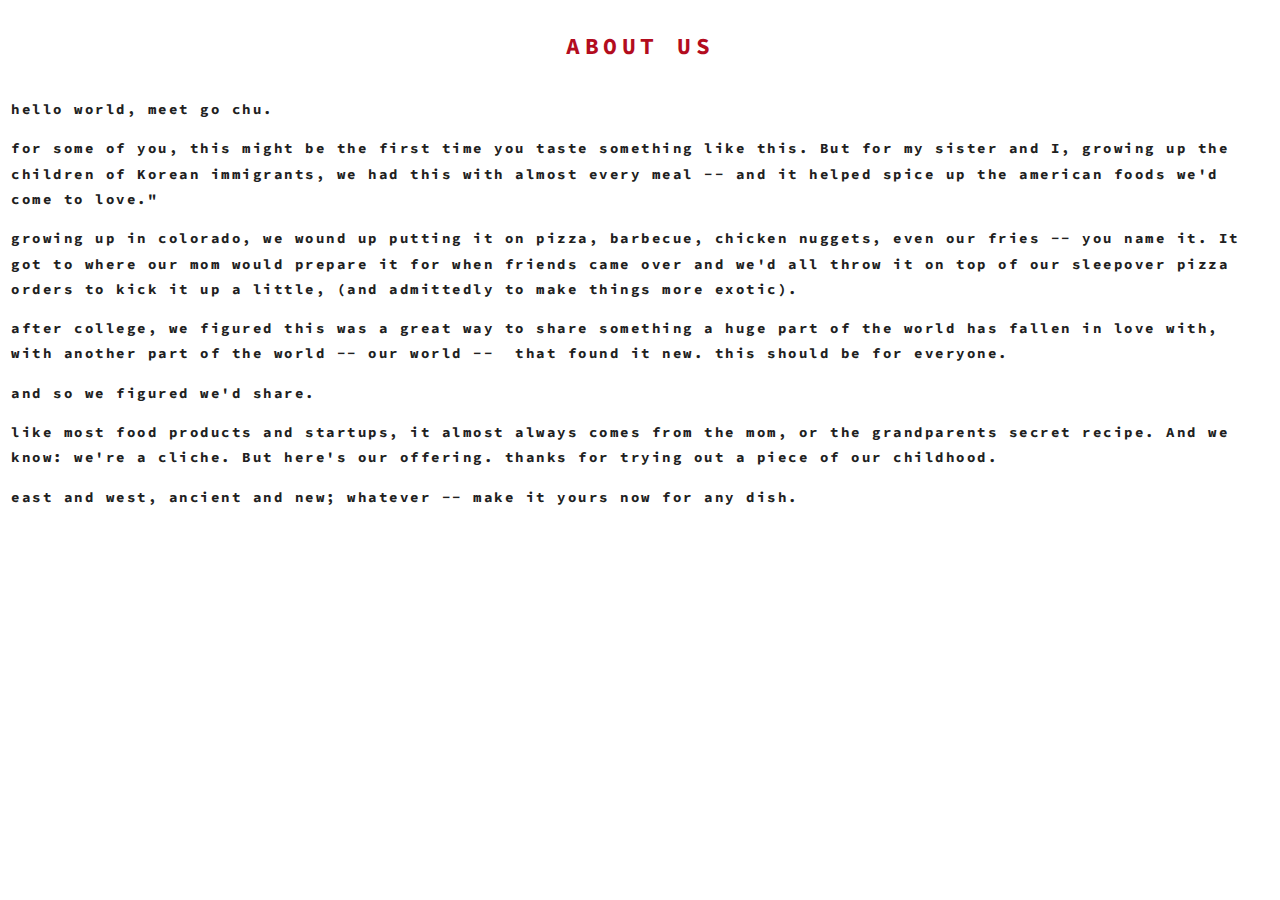
==== blog/index.html @ cd7cfe64 "initial commit" ====
<!DOCTYPE html>
<html>
  <head>
    <!--Import Google Icon Font-->
    <link href="https://fonts.googleapis.com/icon?family=Material+Icons" type="text/css" rel="stylesheet">
    <link href="../resources/fontawesome/fontawesome-all.min.css" type="text/css" rel="stylesheet">
    <link href="../resources/materialize/css/materialize.min.css" type="text/css" rel="stylesheet">
    <link href="../resources/stylesheets/style.css" type="text/css" rel="stylesheet">
    <link href="../resources/stylesheets/header.css" type="text/css" rel="stylesheet">
    <link href="../resources/stylesheets/homepage.css" type="text/css" rel="stylesheet">
    <link href="../resources/stylesheets/privacy.css" type="text/css" rel="stylesheet">
    <link href="../resources/stylesheets/login.css" type="text/css" rel="stylesheet">
    <link href="../resources/stylesheets/cart.css" type="text/css" rel="stylesheet">
    <link href="../resources/stylesheets/product.css" type="text/css" rel="stylesheet">
    <link href="../resources/stylesheets/footer.css" type="text/css" rel="stylesheet">
    <!--Let browser know website is optimized for mobile-->
    <meta name="viewport" content="width=device-width, initial-scale=1.0"/>
  </head>
    <body id="blog">
        <div class="row background">
            <div class="col l1"></div>
            <div class="col s12 m12 l12">
                <h1 class="pageTitle center-align">ABOUT US<br/><br/>
                    <p class="par left-align"> hello world, meet go chu. </p>
                    <p class="par left-align"> for some of you, this might be the first time you taste something like this. But for my sister and I, growing up the children of Korean immigrants, we had this with almost every meal -- and it helped spice up the american foods we'd come to
                        love."</p>
                    <p class="par left-align"> growing up in colorado, we wound up putting it on pizza, barbecue, chicken nuggets, even our fries -- you name it. It got to where our mom would prepare it for when friends came over and we'd all throw it on top of our sleepover pizza orders
                        to kick it up a little, (and admittedly to make things more exotic).</p>
                    <p class="par left-align"> after college, we figured this was a great way to share something a huge part of the world has fallen in love with, with another part of the world -- our world --  that found it new. this should be for everyone.</p>
                    <p class="par left-align">
                    and so we figured we'd share. </p>
                    <p class="par left-align"> like most food products and startups, it almost always comes from the mom, or the grandparents secret recipe. And we know: we're a cliche. But here's our offering. thanks for trying out a piece of our childhood.  </p>
                    <p class="par left-align">
                    east and west, ancient and new; whatever -- make it yours now for any dish. </p>
                </h1>
            </div>
        </div>
        <script type="text/javascript" src="https://code.jquery.com/jquery-3.2.1.min.js"></script>
        <script type="text/javascript" src="https://checkout.stripe.com/checkout.js"></script>
        <script type="text/javascript" src="/materialize/js/materialize.min.js"></script>
    </body>
</html>
---- resources/stylesheets/style.css ----
@import url('https://fonts.googleapis.com/css?family=Source+Code+Pro');
@import url('https://fonts.googleapis.com/css?family=Montserrat');
@import url('https://fonts.googleapis.com/css?family=Comfortaa');

body {
  /* background-color: rgba(171, 184, 190, 0.899); */
  /* background-color: #6fa9d2; */
  /* background: radial-gradient(circle, #9A9A9A, #B5B5B5, #D1D1D1, #D7D7D7); */
  /* background: radial-gradient(circle, #D7D7D7, #D1D1D1, #B5B5B5, #9A9A9A); */
  background-size: cover;
  background-position: 50%;
  display: flex;
  min-height: 100vh;
  flex-direction: column
}
 main {
  flex: 1 0 auto;
  padding: 30px
}

.gc-logo {
  width: 6em;
}

.gc-logo-2 {
  width: 10em;
  padding-top: 2em
}

#bookmarks{
  margin: 0;
  padding: 0;
}

.letterFont{
  color: #fafafacd;
  font-size: 150px;
  font-family: Comfortaa;
  letter-spacing: 4px;
  font-weight: regular
}

/* use a:active --> mouse hovers, action happens*/
a:hover.linkColor i{
  /* background-color: rgba(206, 46, 38, 0.577) */
  background-color:#a8a8a898
  /* background-color: rgba(0, 0, 255, 0.563); */
}

i.icon-white{
  /* color: rgba(255, 255, 255, 0.673); */
  color: #151515e2;
  font-size: 22px
}

.navFont{
  /* color:  rgba(206, 46, 38, 0.728); */
  color: white;
  font-size: 14px;
  font-family: Comfortaa;
  letter-spacing: 4px;
  font-weight: bolder
}

input:not([type]), input[type=text]:not(.browser-default), input[type=password]:not(.browser-default), input[type=email]:not(.browser-default), input[type=url]:not(.browser-default), input[type=time]:not(.browser-default), input[type=date]:not(.browser-default), input[type=datetime]:not(.browser-default), input[type=datetime-local]:not(.browser-default), input[type=tel]:not(.browser-default), input[type=number]:not(.browser-default), input[type=search]:not(.browser-default), textarea.materialize-textarea{
  border-bottom: 1px solid lightgrey;
}


.dropdown-content li > a, .dropdown-content li > span {
  color: #333333;
}

.input-field input[type=text]:focus {
  border-bottom: 1px solid purple;
  box-shadow: 0 1px 0 0 purple;
}

.grey-text{
  color: #212121
}

hr {
  color: dark-grey;
}

.golden {
  color: #C8b485;
}
---- resources/stylesheets/header.css ----
#homepage{
    background-image: url(../images/slide/blue.jpg);
    /* background-size: cover;
    background-position: 50%;
    background-repeat:no-repeat;
    background-position:center */
    background-repeat: no-repeat;
    background-position: center center;
    background-attachment: fixed;
    -webkit-background-size: cover;
    -moz-background-size: cover;
    -o-background-size: cover;
    background-size: cover;
  }

  .nav-hide{
    background-color: transparent;
    box-shadow: none
  }

  .nav-show{
    background-color: white;
    box-shadow: none;
    border-bottom: 1px solid lightgrey;
  }

  .link{
    /* color:  rgba(206, 46, 38, 0.728); */
    font-size: 15px;
    font-family: Comfortaa;
    letter-spacing: 3px;
    font-weight: bolder
  }

  .lightGrey_color{
    color: #eeeeee
  }

  .fa_icon{
    font-size: 18px
  }

  #pLink{
    margin-top: -5px;
    font-size: 18px
  }

  .letters {
    width: 60%;
  }
---- resources/stylesheets/homepage.css ----
.test{
    color: pink;
}
---- resources/stylesheets/privacy.css ----
.pageTitle{
    font-family: source code pro;
    letter-spacing: 4.5px;
    font-size: 23px;
    color:  #B30C1E;
    font-weight: bolder;
}

.privacy_heading{
    font-family: source code pro;
    letter-spacing: 4.5px;
    font-size: 19px;
    color:  #B30C1E;
    font-weight: bolder;
    border-bottom: 1px solid darkgrey;
    padding-bottom: 1rem;
}

.par{
    font-family: source code pro;
    letter-spacing: 2.5px;
    font-size: 14px;
    color:  #202020;
}

::placeholder {
    font-family: source code pro;
    letter-spacing: 2.5px;
    font-size: 14px;
    color:  #f1f1f1;
}
---- resources/stylesheets/login.css ----
#log_sign{
    font-family: source code pro;
    letter-spacing: 2.5px;
    font-size: 14px;
    color:  #B85A59
}
---- resources/stylesheets/cart.css ----
.cart_table{
    background-color: transparent;
    box-shadow: none
}

hr{
    border: .5px solid white;
}

.bordered{
    border-bottom: 1px solid darkgrey;
}

.updateQuant {
    width: 5rem;
    margin: 0 auto;
}
---- resources/stylesheets/product.css ----
.prod_img{
    width: 50%;
    margin: 0 auto;
}

/*
.select-wrapper+label{
    position: relative

} */

option{
    color: black
}

.homepage_icon{
    font-size: 70px
}
---- resources/stylesheets/footer.css ----
.page-footer{
    background-color: transparent
}
.footerText{
    font-family: source code pro;
    letter-spacing: 4.5px;
    font-size: 11px;
    color:  black
}

#footerParagraph{
    background-color: #424242;
    width: 385px;
    padding-left: 5px
}

.footerLi{
    margin-top: 5px;
    background-color: rgba(206, 46, 38, 0.577);
    padding-left: 6px;
    padding-bottom: 2.5px;
    padding-top: 2px;
    width: 175px
}

.gc-button{
    color:  darkgrey;
    padding-left: 6px;
    padding-bottom: 8px;
    padding-top: 8px;
    background-color: transparent;
    border: darkgrey 3px solid;
    width: 150px;
    font-size: 14px;
    overflow-wrap: break-word;
}

#copyright_text{
    letter-spacing: 4px;
    font-size: 8px;
    color: #303030;
    margin: 0 auto;
}

#to_the_left{
    margin-left: 50px
}
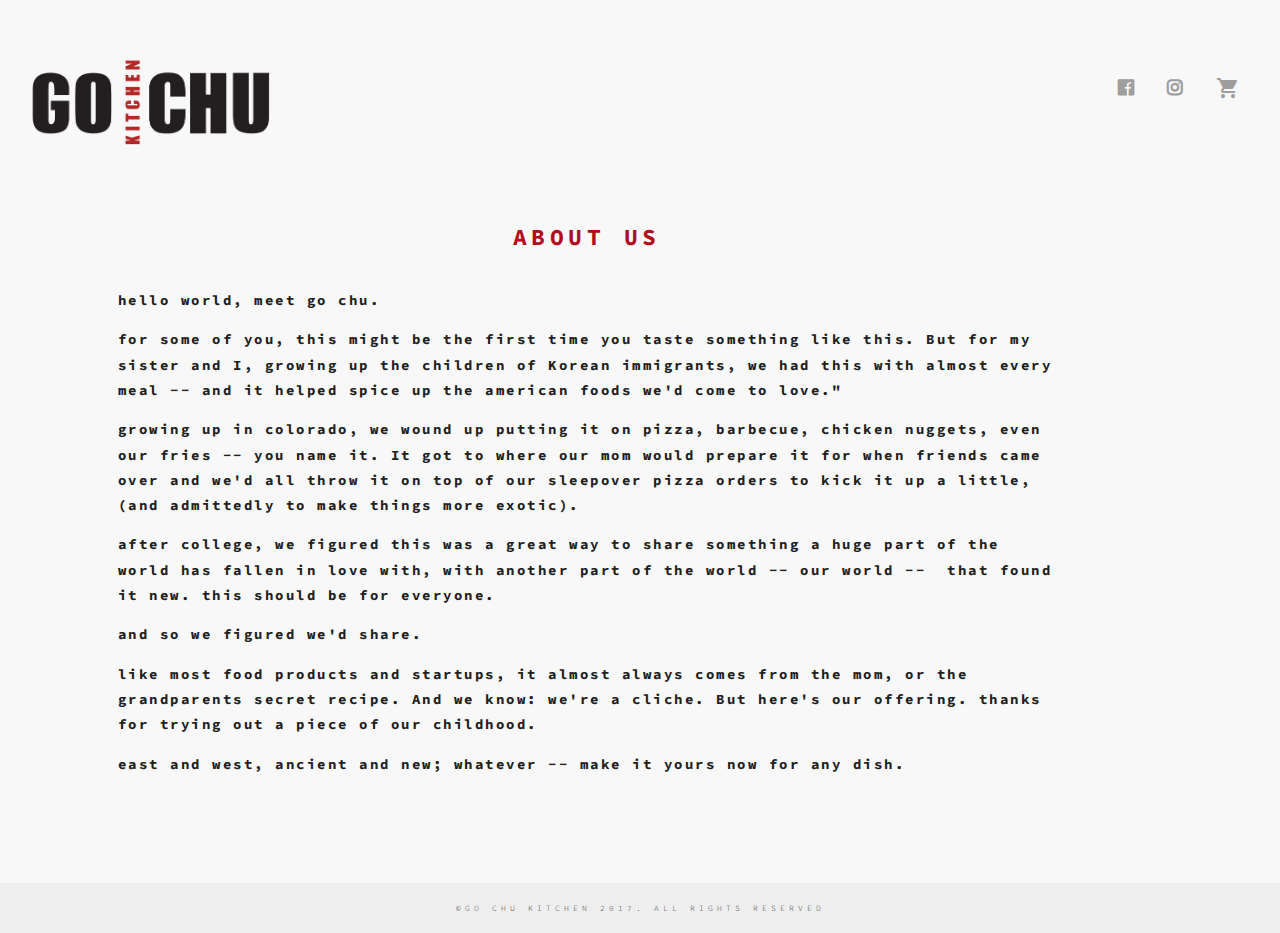
==== commit 13cf0d12: "product amazon link" ====
--- a/blog/index.html
+++ b/blog/index.html
@@ -16,10 +16,32 @@
     <!--Let browser know website is optimized for mobile-->
     <meta name="viewport" content="width=device-width, initial-scale=1.0"/>
   </head>
+    <header>
+        <nav class="nav-show" role="navigation">
+        <div class="nav-wrapper"><a class="brand-logo left" id="logo-container" href="/"><img class="gc-logo" src="../resources/images/logo1-cropped.png" alt="go chu logo"/></a>
+            <ul class="right hide-on-med-and-down">
+            <li><a class="link" href="https://www.facebook.com/gochusauce" hover="hover"><i class="fa_icon fab fa-facebook grey-text"></i></a></li>
+            <li><a class="link" href="https://www.instagram.com/gochukitchen/" hover="hover"><i class="fa_icon fab fa-instagram grey-text"></i></a></li>
+            <li><a class="link" href="https://www.amazon.com/Go-Chu-Kitchen-Sauce-Korean/dp/B08MHG55X8/ref%3Dsr_1_2%3Fdchild%3D1%26keywords%3Dgo%2Bchu%2Bkitchen%2Bgo%2Bchu%2Bsauce%26qid%3D1609019168%26sr%3D8-2" hover="hover">
+                <ul>
+                    <li><i class="material-icons grey-text">shopping_cart</i></li>
+                </ul></a></li>
+            </ul><a class="right button-collapse link" href="#" data-activates="nav-mobile"><i class="material-icons darkGrey_color" id="menu">menu</i></a>
+            <ul class="dropdown-content" id="user-dropdown">
+            <li><a class="par grey-text text-darken-3" href="/cart/history">order history</a></li>
+            <li class="divider"></li>
+            </ul>
+            <ul class="dropdown-content" id="user-nav-dropdown">
+            <li><a class="par grey-text text-darken-3" href="/cart/history">order history</a></li>
+            <li class="divider"></li>
+            </ul>
+        </div>
+        </nav>
+    </header>
     <body id="blog">
         <div class="row background">
             <div class="col l1"></div>
-            <div class="col s12 m12 l12">
+            <div class="col s9 m9 l9">
                 <h1 class="pageTitle center-align">ABOUT US<br/><br/>
                     <p class="par left-align"> hello world, meet go chu. </p>
                     <p class="par left-align"> for some of you, this might be the first time you taste something like this. But for my sister and I, growing up the children of Korean immigrants, we had this with almost every meal -- and it helped spice up the american foods we'd come to
@@ -35,8 +57,12 @@
                 </h1>
             </div>
         </div>
+        <footer class="page-footer white-text footerText" id="blogFoot">
+            <div class="footer-copyright grey lighten-3 black-text footerText">
+                <p id="copyright_text">©GO CHU KITCHEN 2017. ALL RIGHTS RESERVED</p>
+            </div>
+        </footer>
         <script type="text/javascript" src="https://code.jquery.com/jquery-3.2.1.min.js"></script>
-        <script type="text/javascript" src="https://checkout.stripe.com/checkout.js"></script>
         <script type="text/javascript" src="/materialize/js/materialize.min.js"></script>
     </body>
 </html>--- a/resources/stylesheets/style.css
+++ b/resources/stylesheets/style.css
@@ -13,13 +13,29 @@
   min-height: 100vh;
   flex-direction: column
 }
- main {
+
+main {
   flex: 1 0 auto;
-  padding: 30px
+  padding: 20px
+}
+
+#blogFoot {
+  position: absolute;
+  bottom: 0;
+  width: 100%;
+  height: 2.5rem; 
+}
+
+.purchaseButt{
+  margin-top: 50px
 }
 
 .gc-logo {
-  width: 6em;
+  width: 8em
+}
+
+.gc-logo-sm{
+  width: 15em
 }
 
 .gc-logo-2 {
@@ -33,7 +49,7 @@
 }
 
 .letterFont{
-  color: #fafafacd;
+  color: #212121;
   font-size: 150px;
   font-family: Comfortaa;
   letter-spacing: 4px;
@@ -55,11 +71,11 @@
 
 .navFont{
   /* color:  rgba(206, 46, 38, 0.728); */
-  color: white;
+  color: #212121;
   font-size: 14px;
   font-family: Comfortaa;
   letter-spacing: 4px;
-  font-weight: bolder
+  font-weight: bolder;
 }
 
 input:not([type]), input[type=text]:not(.browser-default), input[type=password]:not(.browser-default), input[type=email]:not(.browser-default), input[type=url]:not(.browser-default), input[type=time]:not(.browser-default), input[type=date]:not(.browser-default), input[type=datetime]:not(.browser-default), input[type=datetime-local]:not(.browser-default), input[type=tel]:not(.browser-default), input[type=number]:not(.browser-default), input[type=search]:not(.browser-default), textarea.materialize-textarea{
@@ -80,6 +96,7 @@
   color: #212121
 }
 
+
 hr {
   color: dark-grey;
 }
--- a/resources/stylesheets/header.css
+++ b/resources/stylesheets/header.css
@@ -1,27 +1,142 @@
-#homepage{
-    background-image: url(../images/slide/blue.jpg);
-    /* background-size: cover;
-    background-position: 50%;
-    background-repeat:no-repeat;
-    background-position:center */
-    background-repeat: no-repeat;
-    background-position: center center;
-    background-attachment: fixed;
-    -webkit-background-size: cover;
-    -moz-background-size: cover;
-    -o-background-size: cover;
-    background-size: cover;
+body{
+  background-color: #F8F8F8;
+
+}
+
+.col.s4.hide-on-med-and-down.letters{
+  float: right
+}
+
+.href-button{
+  color: #212121;
+  padding-left: 30px;
+  padding-right: 30px;
+  padding-bottom: 8px;
+  padding-top: 8px;
+  background-color: transparent;
+  border: #212121 3px solid;
+  width: 150px;
+  font-size: 14px;
+  overflow-wrap: break-word
+}
+#homepageButtMSm{
+margin-left: 117px;
+width: 180px;
+font-size: 21px;
+padding-left: 40px;
+padding-right: 40px;
+padding-bottom: 12px
+}
+
+#homepageButtLG{
+  margin-left: 115px
+}
+  
+
+/* #homepageImg{
+  width: 55em;
+  height: 58em;
+  padding-top:150px;
+} */
+
+#homepageImg {
+  padding-top:150px;
+  width: 100%;
+  height: auto;
+}
+
+/* .homepageNutrition{
+  width: 42em;
+  height: 25em;
+  margin-top: 70px;
+  margin-left: 150px
+} */
+
+.homepageNutrition {
+  width: 35%;
+  height: auto;
+  margin: 5em;
+}
+
+/* #fermentation{
+  margin-left: 198px
+} */
+/* #homepageLG{
+  width: 55em;
+  height: 45em;
+  } */
+
+.homepageGreeting{
+  font-family: source code pro;
+  letter-spacing: 8px;
+  font-size: 40px;
+  color:  #B30C1E;
+  font-weight: bolder;
+  line-height: 1500%
+}
+
+nav a.button-collapse i{
+  height: 70px;
+  line-height: 175px
+}
+
+
+.nav-wrapper.lgScreen{
+  padding-left: 25px;
+  padding-top: 15px;
+  padding-right: 25px
+}
+
+  nav .nav-wrapper{
+    padding-left: 25px;
+    padding-top: 55px;
+    padding-right: 25px
+  }
+
+  ul.navIcons{
+    padding-right: 25px
+  }
+
+ #menu{
+    font-size: 50px;
+    line-height: 150px;
+    padding-right: 15px
+
   }
 
   .nav-hide{
     background-color: transparent;
-    box-shadow: none
+    box-shadow: none;
+    padding-left: 25px;
+    padding-top: 15px;
+    padding-right: 25px;
+    line-height: 115px
   }
+ nav i.material-icons{
+  line-height: 66px
+
+ }
+
+ nav i.material-icons#homepageShoppingCart{
+  line-height: 116px
+
+ }
 
   .nav-show{
-    background-color: white;
-    box-shadow: none;
-    border-bottom: 1px solid lightgrey;
+    background-color: transparent;
+    box-shadow: none
+    }
+
+  .side-nav li>a{
+    display: block;
+    font-size: 18px;
+    font-weight: 200;
+    height: 60px;
+    line-height: 200px;
+    padding: 0px 6px;
+  }
+  i.material-icons.blue-text{
+    line-height: 190px
   }
 
   .link{
@@ -32,8 +147,8 @@
     font-weight: bolder
   }
 
-  .lightGrey_color{
-    color: #eeeeee
+  .darkGrey_color{
+    color: #888888
   }
 
   .fa_icon{
@@ -47,4 +162,5 @@
 
   .letters {
     width: 60%;
+    margin-top: 100px
   }--- a/resources/stylesheets/privacy.css
+++ b/resources/stylesheets/privacy.css
@@ -1,5 +1,6 @@
 
 .pageTitle{
+    padding-top: 70px;
     font-family: source code pro;
     letter-spacing: 4.5px;
     font-size: 23px;
--- a/resources/stylesheets/footer.css
+++ b/resources/stylesheets/footer.css
@@ -1,3 +1,7 @@
+footer div.row{
+    padding-right: 25px
+}
+
 .page-footer{
     background-color: transparent
 }
@@ -24,12 +28,12 @@
 }
 
 .gc-button{
-    color:  darkgrey;
+    color: #212121;
     padding-left: 6px;
     padding-bottom: 8px;
     padding-top: 8px;
     background-color: transparent;
-    border: darkgrey 3px solid;
+    border: #212121 3px solid;
     width: 150px;
     font-size: 14px;
     overflow-wrap: break-word;
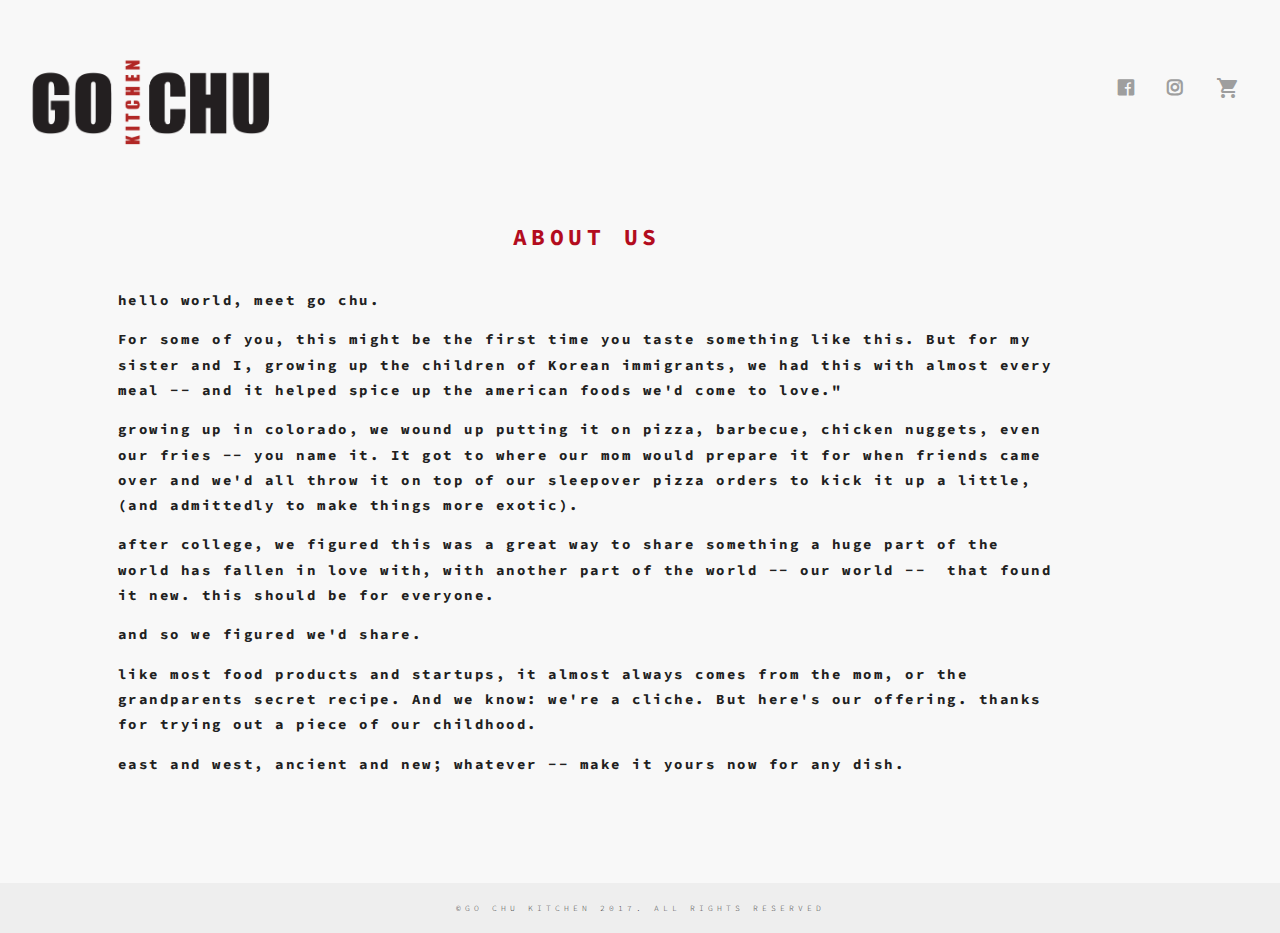
==== commit b4193c58: "ci test" ====
--- a/blog/index.html
+++ b/blog/index.html
@@ -44,7 +44,7 @@
             <div class="col s9 m9 l9">
                 <h1 class="pageTitle center-align">ABOUT US<br/><br/>
                     <p class="par left-align"> hello world, meet go chu. </p>
-                    <p class="par left-align"> for some of you, this might be the first time you taste something like this. But for my sister and I, growing up the children of Korean immigrants, we had this with almost every meal -- and it helped spice up the american foods we'd come to
+                    <p class="par left-align"> For some of you, this might be the first time you taste something like this. But for my sister and I, growing up the children of Korean immigrants, we had this with almost every meal -- and it helped spice up the american foods we'd come to
                         love."</p>
                     <p class="par left-align"> growing up in colorado, we wound up putting it on pizza, barbecue, chicken nuggets, even our fries -- you name it. It got to where our mom would prepare it for when friends came over and we'd all throw it on top of our sleepover pizza orders
                         to kick it up a little, (and admittedly to make things more exotic).</p>
